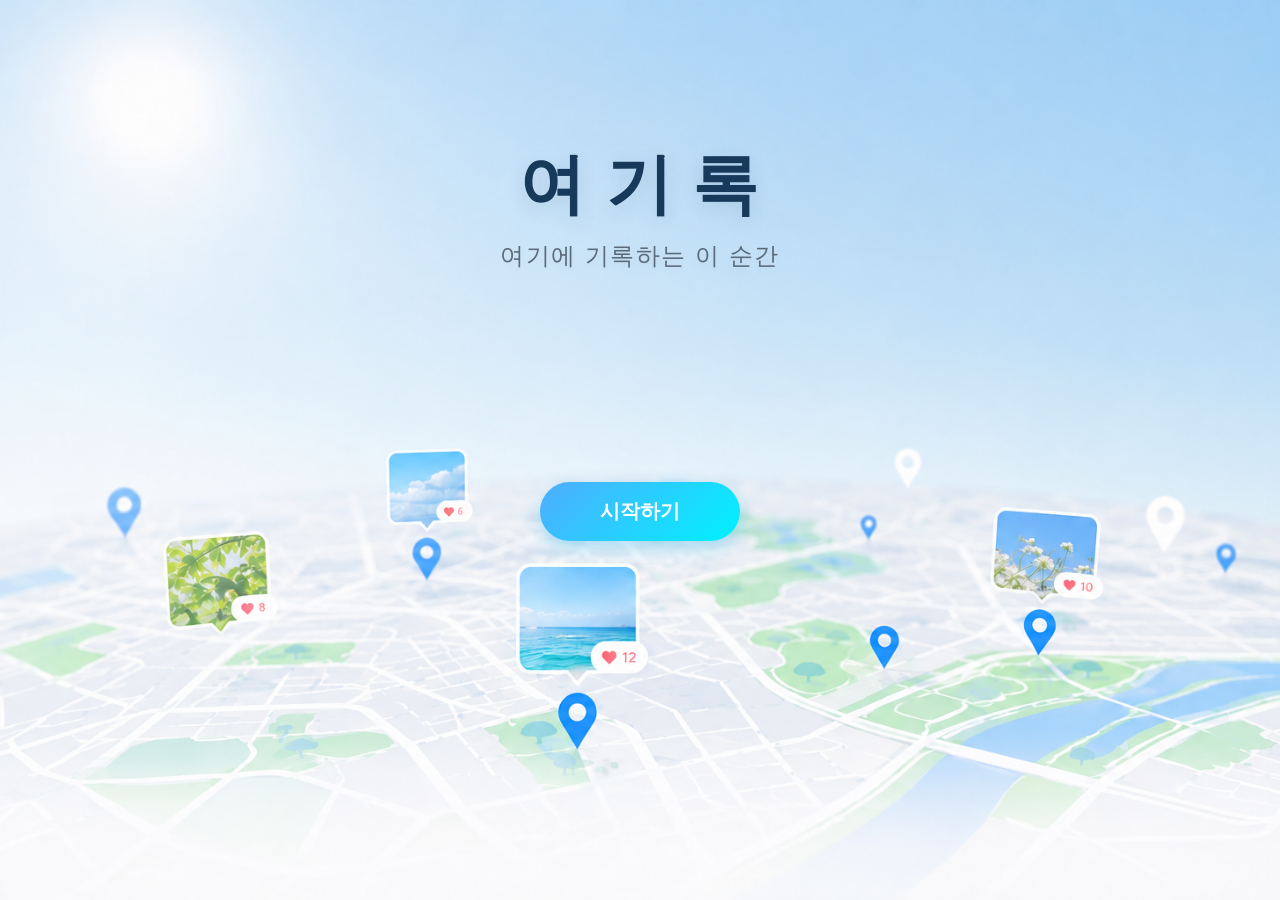
==== index.html @ fd6ada81 "1일차" ====
<!DOCTYPE html>
<html lang="ko">
<head>
    <meta charset="UTF-8">
    <meta name="viewport" content="width=device-width, initial-scale=1.0">
    <title>HereLog</title>

    <link rel="stylesheet" href="./css/index.css">
    <link rel="stylesheet" href="./css/login.css">
    <script src="./js/index.js" defer></script>
</head>
<body>
    
    <div class="container">
        <div class="header">
            <h2>여 기 록</h2>
            <p>여기에 기록하는 이 순간</p>
        </div>
        <div class="mainBtn">
            <button class="start">시작하기</button>
            <button class="btn" id="login">로그인</button>
            <button class="btn" id="signup">회원가입</button>
        </div>

        <div class="log">
            <input type="text" id="id" placeholder="아이디를 입력하세요.">
            <input type="password" id="pw" placeholder="비밀번호를 입력하세요.">
            <input type="submit" value="로그인">
        </div>

        <div class="sign">
            <input type="text" id="name" placeholder="이름을 입력하세요.">
            <input type="text" id="nickname" placeholder="별명을 입력하세요.">
            <input type="text" id="id" placeholder="아이디를 입력하세요.">
            <input type="password" id="pw" placeholder="비밀번호를 입력하세요.">
            <input type="submit" value="로그인">
        </div>
    </div>
    
</body>
</html>
---- css/index.css ----
@import url(./common.css);

.container{
    height: 100vh;
    background-image: url(../src/image/map3.png);
    background-size: cover;
    background-position: center;

    display: flex;
    flex-direction: column;
    justify-content: center;
    align-items: center;
    gap: 60px;
}
.header{
    text-align: center;
    animation: fadeUp 0.8s ease;
    transition: all 0.6s ease;
}
.header{
    transform: translateY(-100px);
}
@keyframes fadeUp{
    from{
        opacity: 0;
        transform: translateY(20px);
    }
    to{
        opacity: 1;
        transform: translateY(-100px);
    }
}
.header>h2{
    color: #183A5A;
    font-size: 66px;
    font-weight: 800;
    letter-spacing: 2px;
    text-shadow: 0 6px 20px rgba(24, 58, 90, 0.12);
}
.header>p{
    font-family: 'Cafe24 Ssurround', sans-serif;
    font-size: 24px;
    font-weight: 300;
    color: #5B6B7A;

    margin-top: 10px;
    letter-spacing: 1.5px;

    text-shadow: 0 4px 12px rgba(0,0,0,0.05);
}
.main_btn{
    display: flex;
    flex-direction: column;
    align-items: center;
    gap: 20px;
    min-height: 150px;
}

.btn{
    display: flex;
    flex-direction: column; /* 👈 위아래로 쌓기 */
    align-items: center;    /* 가운데 정렬 */
    gap: 50px;              /* 버튼 간격 */
    opacity: 0;
    visibility: hidden;
    transition: 0.5s;
    flex-direction: row;
}

.show{
    opacity: 1;
    visibility: visible;
}
.start{
    font-size: 20px;
    padding: 16px 60px; 
    font-weight: 600;

    color: white;
    background: linear-gradient(135deg, #4FACFE, #00F2FE);

    border: none;
    border-radius: 30px;

    cursor: pointer;

    box-shadow: 0 8px 20px rgba(0, 168, 232, 0.3);

    transition: all 0.3s ease;
    display: flex;
    justify-content: center;
    margin-top: 50px;

}
.start:hover{
    transform: translateY(-6px);
    box-shadow: 0 12px 25px rgba(0, 168, 232, 0.4);
}
.start:active{
    transform: scale(0.97);
}
#login, #signup{
    font-size: 18px;
    padding: 14px 40px;
    font-weight: 600;

    display: flex;
    justify-content: center;
    align-items: center;
    width: 200px;          /* 👈 핵심 (같은 너비 강제) */

    color: white;
    background: linear-gradient(135deg, #4FACFE, #00F2FE);

    border: none;
    border-radius: 30px;

    cursor: pointer;

    box-shadow: 0 8px 20px rgba(0, 168, 232, 0.3);

    transition: all 0.3s ease;
}
#login:hover,
#signup:hover{
    transform: translateY(-6px);
    box-shadow: 0 12px 25px rgba(0, 168, 232, 0.4);
}

#login:active,
#signup:active{
    transform: scale(0.97);
}
#login{
    margin-bottom: 15px;
}
---- css/login.css ----
@import url(./common.css);
.log, .sign{
    display: none;
}
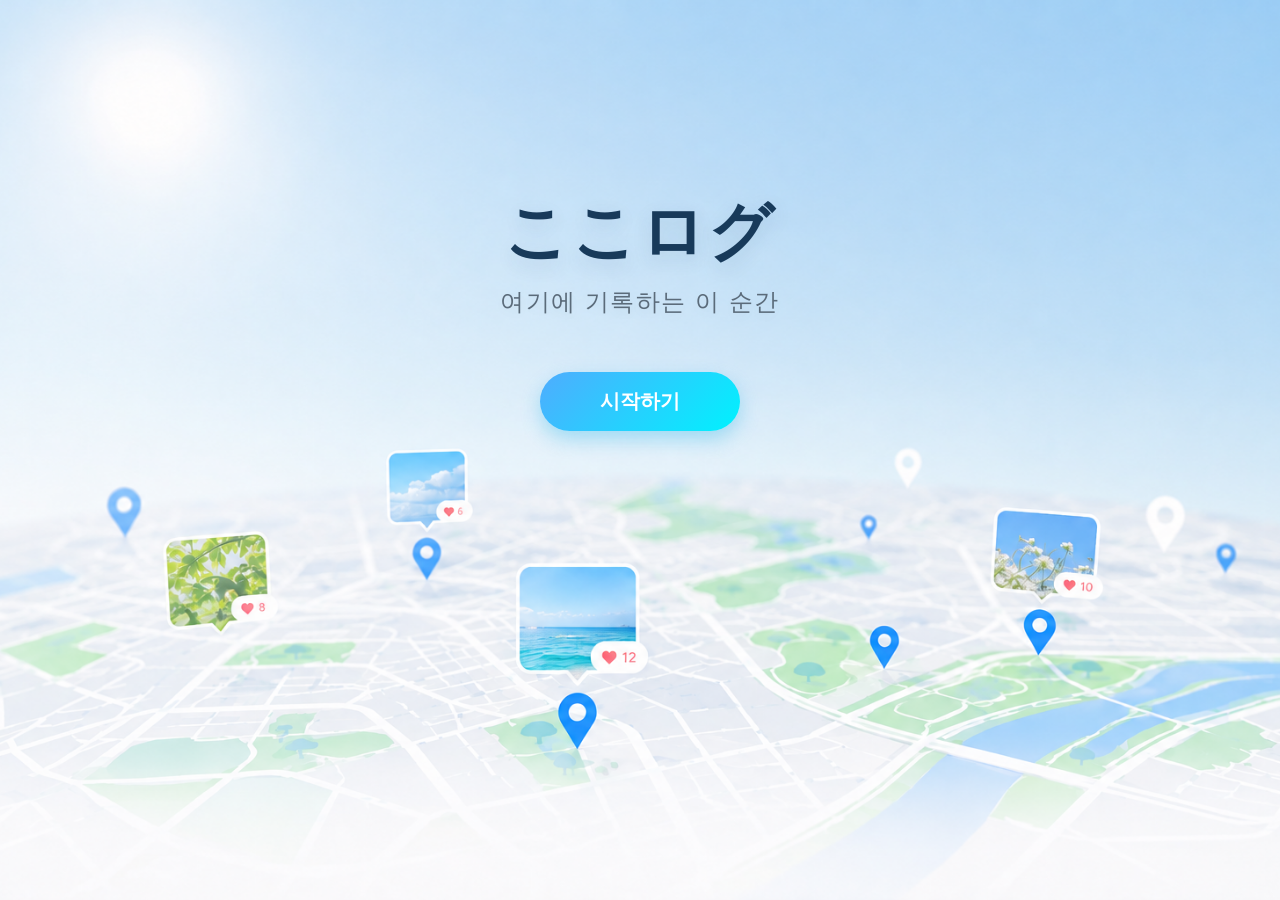
==== commit 18146feb: "HereLog login UI" ====
--- a/index.html
+++ b/index.html
@@ -13,28 +13,34 @@
     
     <div class="container">
         <div class="header">
-            <h2>여 기 록</h2>
+            <h2>ここログ</h2>
             <p>여기에 기록하는 이 순간</p>
         </div>
         <div class="mainBtn">
             <button class="start">시작하기</button>
-            <button class="btn" id="login">로그인</button>
-            <button class="btn" id="signup">회원가입</button>
         </div>
-
-        <div class="log">
-            <input type="text" id="id" placeholder="아이디를 입력하세요.">
-            <input type="password" id="pw" placeholder="비밀번호를 입력하세요.">
-            <input type="submit" value="로그인">
+        <div class="btn">
+            <button id="login">로그인</button>
+            <button id="signup">회원가입</button>
         </div>
-
-        <div class="sign">
-            <input type="text" id="name" placeholder="이름을 입력하세요.">
-            <input type="text" id="nickname" placeholder="별명을 입력하세요.">
-            <input type="text" id="id" placeholder="아이디를 입력하세요.">
-            <input type="password" id="pw" placeholder="비밀번호를 입력하세요.">
-            <input type="submit" value="로그인">
-        </div>
+        <form action="./board/login.php" method="post">
+            <div class="log">
+                <input class="input" name="id" type="text" id="id" placeholder="아이디를 입력하세요.">
+                <input class="input" name="pw" type="password" id="pw" placeholder="비밀번호를 입력하세요.">
+                <input type="submit" value="로그인">
+                <button class="backBtn"> ← </button>
+            </div>
+        </form>
+        <form action="./board/signup.php" method="post">
+            <div class="sign">
+                <input class="input" name="name" type="text" id="name" placeholder="이름을 입력하세요.">
+                <input class="input" name="nickname" type="text" id="nickname" placeholder="별명을 입력하세요.">
+                <input class="input" name="id" type="text" id="id" placeholder="아이디를 입력하세요.">
+                <input class="input" name="password" type="password" id="pw" placeholder="비밀번호를 입력하세요.">
+                <input type="submit" value="회원가입">
+                <button class="backBtn"> ← </button>
+            </div>
+        </form>
     </div>
     
 </body>
--- a/css/index.css
+++ b/css/index.css
@@ -1,4 +1,8 @@
 @import url(./common.css);
+
+/* =========================
+   LAYOUT
+========================= */
 
 .container{
     height: 100vh;
@@ -10,104 +14,121 @@
     flex-direction: column;
     justify-content: center;
     align-items: center;
-    gap: 60px;
-}
+
+    gap: clamp(30px, 6vh, 60px);
+}
+
+/* =========================
+   HEADER
+========================= */
+
 .header{
     text-align: center;
-    animation: fadeUp 0.8s ease;
-    transition: all 0.6s ease;
-}
-.header{
-    transform: translateY(-100px);
-}
+    animation: fadeUp 0.6s ease;
+}
+
 @keyframes fadeUp{
     from{
         opacity: 0;
-        transform: translateY(20px);
+        transform: translateY(-20px);
     }
     to{
         opacity: 1;
-        transform: translateY(-100px);
+        transform: translateY(-40px);
     }
 }
-.header>h2{
+
+.header h2{
     color: #183A5A;
-    font-size: 66px;
+    font-size: clamp(36px, 5vw, 66px);
     font-weight: 800;
     letter-spacing: 2px;
     text-shadow: 0 6px 20px rgba(24, 58, 90, 0.12);
 }
-.header>p{
+
+.header p{
     font-family: 'Cafe24 Ssurround', sans-serif;
-    font-size: 24px;
+    font-size: clamp(16px, 2.5vw, 24px);
     font-weight: 300;
     color: #5B6B7A;
 
     margin-top: 10px;
     letter-spacing: 1.5px;
-
     text-shadow: 0 4px 12px rgba(0,0,0,0.05);
 }
+
+/* =========================
+   BUTTON AREA
+========================= */
+
 .main_btn{
     display: flex;
     flex-direction: column;
     align-items: center;
-    gap: 20px;
-    min-height: 150px;
-}
-
+}
+
+/* 로그인/회원가입 버튼 영역 */
 .btn{
     display: flex;
-    flex-direction: column; /* 👈 위아래로 쌓기 */
-    align-items: center;    /* 가운데 정렬 */
-    gap: 50px;              /* 버튼 간격 */
+    flex-direction: column;
+    align-items: center;
+    gap: 15px;
+
     opacity: 0;
     visibility: hidden;
     transition: 0.5s;
-    flex-direction: row;
-}
-
-.show{
+}
+
+/* 보여질 때 */
+.btn.show{
     opacity: 1;
     visibility: visible;
 }
+
+/* =========================
+   START BUTTON
+========================= */
+
 .start{
-    font-size: 20px;
-    padding: 16px 60px; 
+    font-size: clamp(16px, 2.5vw, 20px);
+    padding: clamp(12px, 2vw, 16px) clamp(40px, 6vw, 60px);
+
     font-weight: 600;
-
     color: white;
+
     background: linear-gradient(135deg, #4FACFE, #00F2FE);
 
     border: none;
     border-radius: 30px;
 
     cursor: pointer;
-
     box-shadow: 0 8px 20px rgba(0, 168, 232, 0.3);
 
     transition: all 0.3s ease;
-    display: flex;
-    justify-content: center;
-    margin-top: 50px;
-
-}
+}
+
 .start:hover{
     transform: translateY(-6px);
     box-shadow: 0 12px 25px rgba(0, 168, 232, 0.4);
 }
+
 .start:active{
     transform: scale(0.97);
 }
+
+/* =========================
+   AUTH BUTTONS
+========================= */
+
 #login, #signup{
-    font-size: 18px;
-    padding: 14px 40px;
-    font-weight: 600;
+    font-size: clamp(14px, 2vw, 18px);
+    width: clamp(160px, 30vw, 200px);
+
+    padding: 14px 0;
 
     display: flex;
     justify-content: center;
     align-items: center;
-    width: 200px;          /* 👈 핵심 (같은 너비 강제) */
 
     color: white;
     background: linear-gradient(135deg, #4FACFE, #00F2FE);
@@ -116,11 +137,11 @@
     border-radius: 30px;
 
     cursor: pointer;
-
     box-shadow: 0 8px 20px rgba(0, 168, 232, 0.3);
 
     transition: all 0.3s ease;
 }
+
 #login:hover,
 #signup:hover{
     transform: translateY(-6px);
@@ -131,6 +152,98 @@
 #signup:active{
     transform: scale(0.97);
 }
-#login{
-    margin-bottom: 15px;
-}+
+/* =========================
+   LOGIN / SIGNUP FORM
+========================= */
+
+.log, .sign{
+    display: none;
+    flex-direction: column;
+    gap: 12px;
+    align-items: center;
+
+    margin-top: -20px;
+}
+
+/* 활성화 */
+.log.show, .sign.show{
+    display: flex;
+}
+
+/* =========================
+   INPUT STYLE
+========================= */
+
+.input{
+    width: 280px;
+    padding: 14px 18px;
+
+    font-size: 15px;
+    color: #183A5A;
+
+    background: rgba(255, 255, 255, 0.75);
+    backdrop-filter: blur(10px);
+
+    border: 1px solid rgba(255, 255, 255, 0.4);
+    border-radius: 14px;
+
+    outline: none;
+
+    box-shadow: 0 6px 18px rgba(0, 0, 0, 0.08);
+
+    transition: all 0.25s ease;
+}
+
+.input:focus{
+    border: 1px solid #4FACFE;
+    box-shadow: 0 0 0 3px rgba(79, 172, 254, 0.25);
+    background: rgba(255, 255, 255, 0.9);
+}
+
+.input::placeholder{
+    color: #8aa0b3;
+    font-size: 14px;
+}
+
+/* submit 버튼 */
+.log input[type="submit"],
+.sign input[type="submit"]{
+    width: 280px;
+    padding: 14px;
+
+    border: none;
+    border-radius: 14px;
+
+    background: linear-gradient(135deg, #4FACFE, #00F2FE);
+    color: white;
+
+    font-weight: 600;
+    cursor: pointer;
+
+    box-shadow: 0 8px 20px rgba(0, 168, 232, 0.3);
+    transition: 0.3s;
+}
+
+.log input[type="submit"]:hover,
+.sign input[type="submit"]:hover{
+    transform: translateY(-3px);
+}
+
+.backBtn{
+    margin-top: 10px;
+
+    background: transparent;
+    border: none;
+
+    color: #4FACFE;
+    font-size: 14px;
+    cursor: pointer;
+
+    transition: 0.3s;
+}
+
+.backBtn:hover{
+    transform: translateY(-2px);
+    color: #1E88E5;
+}
